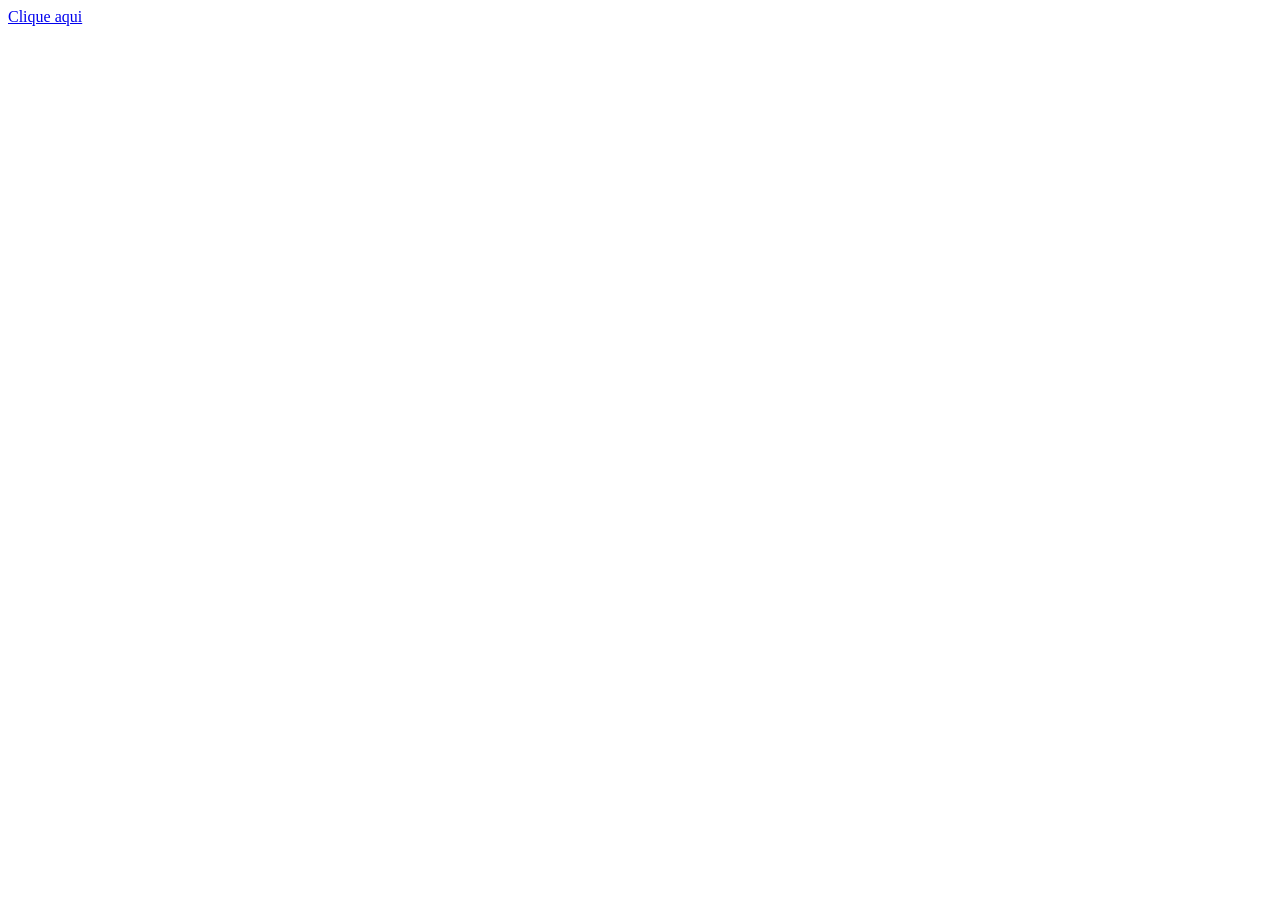
==== index.html @ 82bde650 "update og info" ====
<!DOCTYPE html>
<html lang="pt-BR">
<head>
    <meta charset="UTF-8">
    <meta name="viewport" content="width=device-width, initial-scale=1.0">
    <meta property="og:locale" content="pt_BR">
	<meta property="og:type" content="article">
    <meta property="og:site_name" content="Patos à Esquerda">
    <meta property="article:publisher" content="https://www.facebook.com/Patos-%c3%a0-Esquerda-102061168436170/">
    <meta name="author" content="Patos à Esquerda">
	<meta property="og:title" content="Patos à Esquerda">
	<meta property="og:description" content="O Patos à Esquerda nasceu da iniciativa de um grupo de trabalhadores e trabalhadoras de diferentes áreas, alguns com militância prévia no amplo espectro da esquerda local que se formou após as &quot;Jornadas de Junho&quot; de 2013. Individual ou coletivamente, estivemos presentes no &quot;Ocupa Guiomar&quot; e no &quot;Ocupa M.B.&quot;, em 2016, nas mobilizações pela paralisação nacional, em 2017, no #Elenão, em 2018, e, mais recentemente, no Ato Político-Cultural &quot;Aliança por qual Brasil?&quot;, em 2020. A partir da participação nestas movimentações, fortaleceu-se a ideia de que as mudanças que almejamos demandavam um órgão periódico por meio do qual pudéssemos nos articular internamente e fazer a ponte com o restante da população trabalhadora.">
    <meta property="og:url" content="https://patos-a-esquerda.github.io">
    <meta property="og:logo" content="https://patos-a-esquerda.github.io/res/img/pae-banner.png">
	<meta property="og:image" content="https://patos-a-esquerda.github.io/res/img/pae-banner.png">
	<meta property="og:image:width" content="1200">
	<meta property="og:image:height" content="630">
	<meta property="og:image:type" content="image/png">
    <meta property="og:updated_time" content="1769451690">

    <title>Patos à Esquerda</title>
</head>
<body>
    <a href="chora-nao-vou-ligar-bolsonaro-e-generais-golpistas-na-prisao/">Clique aqui</a>
</body>
</html>
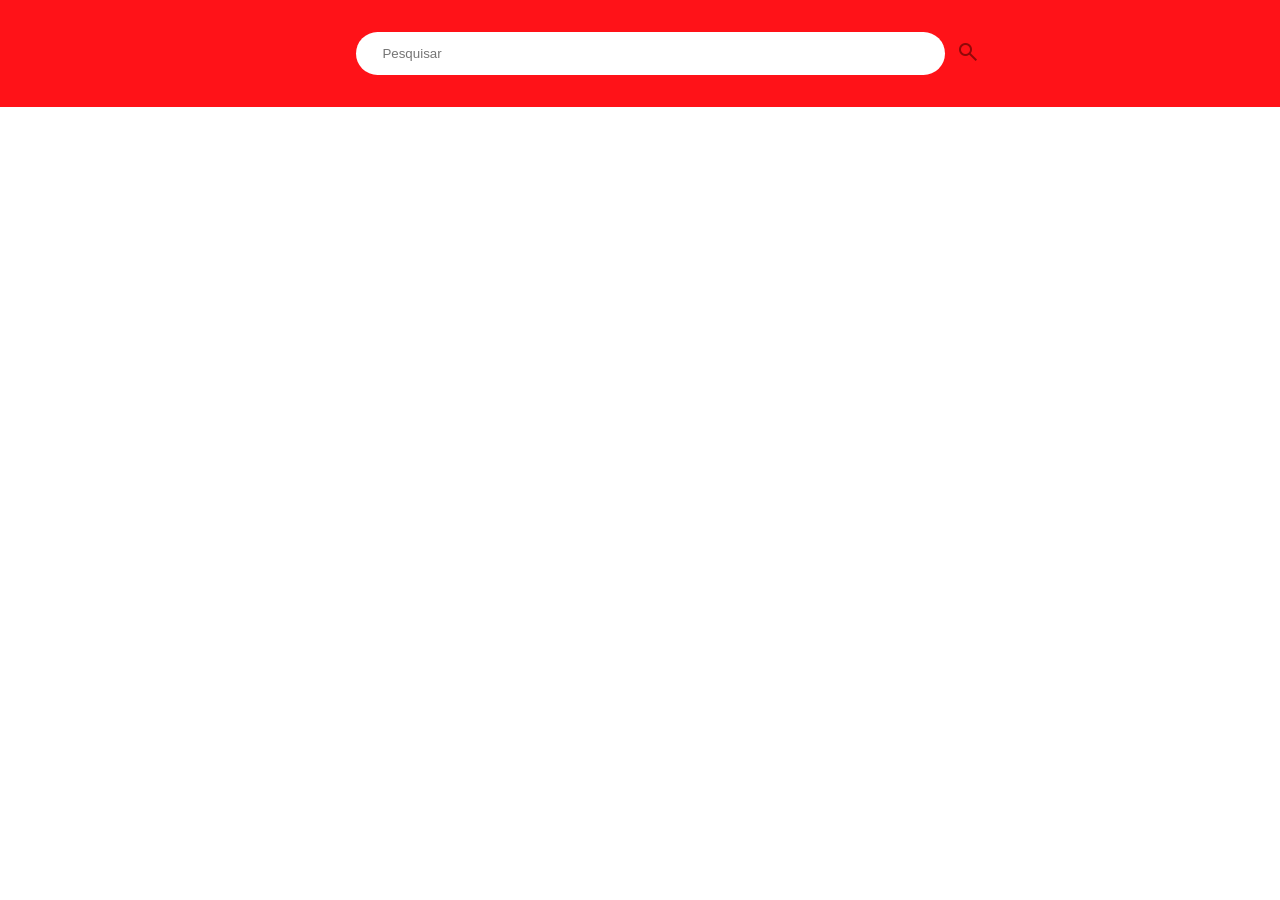
==== commit 536d6572: "search bar and search queries" ====
--- a/index.html
+++ b/index.html
@@ -11,16 +11,28 @@
 	<meta property="og:title" content="Patos à Esquerda">
 	<meta property="og:description" content="O Patos à Esquerda nasceu da iniciativa de um grupo de trabalhadores e trabalhadoras de diferentes áreas, alguns com militância prévia no amplo espectro da esquerda local que se formou após as &quot;Jornadas de Junho&quot; de 2013. Individual ou coletivamente, estivemos presentes no &quot;Ocupa Guiomar&quot; e no &quot;Ocupa M.B.&quot;, em 2016, nas mobilizações pela paralisação nacional, em 2017, no #Elenão, em 2018, e, mais recentemente, no Ato Político-Cultural &quot;Aliança por qual Brasil?&quot;, em 2020. A partir da participação nestas movimentações, fortaleceu-se a ideia de que as mudanças que almejamos demandavam um órgão periódico por meio do qual pudéssemos nos articular internamente e fazer a ponte com o restante da população trabalhadora.">
     <meta property="og:url" content="https://patos-a-esquerda.github.io">
-    <meta property="og:logo" content="https://patos-a-esquerda.github.io/res/img/pae-banner.png">
-	<meta property="og:image" content="https://patos-a-esquerda.github.io/res/img/pae-banner.png">
-	<meta property="og:image:width" content="1200">
-	<meta property="og:image:height" content="630">
-	<meta property="og:image:type" content="image/png">
-    <meta property="og:updated_time" content="1769451690">
+    <meta property="og:logo" content="https://patos-a-esquerda.github.io/res/img/og-img.jpg">
+	<meta property="og:image" content="https://patos-a-esquerda.github.io/res/img/og-img.jpg">
+	<meta property="og:image:width" content="840">
+	<meta property="og:image:height" content="441">
+	<meta property="og:image:type" content="image/jpg">
+    <meta property="og:updated_time" content="1769453113">
+
+    <!-- import -->
+    <link rel="stylesheet" href="res/css/search-form.css">
+    <!-- icons google -->
+    <link rel="stylesheet" href="https://fonts.googleapis.com/css2?family=Material+Symbols+Outlined:opsz,wght,FILL,GRAD@20..48,100..700,0..1,-50..200&icon_names=search" />
 
     <title>Patos à Esquerda</title>
 </head>
 <body>
-    <a href="chora-nao-vou-ligar-bolsonaro-e-generais-golpistas-na-prisao/">Clique aqui</a>
+    <section id="search-section">
+        <div>
+            <input type="text" placeholder="Pesquisar">
+            <button><span class="material-symbols-outlined">search</span></button>
+        </div>
+    </section>
+
+    <script src="res/js/searchForm.js"></script>
 </body>
 </html>
--- a/res/css/search-form.css
+++ b/res/css/search-form.css
@@ -0,0 +1,36 @@
+@import url(main.css);
+
+#search-section {
+    background-color: var(--search-bg-color);
+    width: 100%;
+    padding: 2em;
+}
+
+#search-section div {
+    display: flex;
+    justify-content: space-evenly;
+    width: 50%;
+    margin: auto;
+}
+
+#search-section div input {
+    border-radius: 24px;
+    width: 92%;
+    box-sizing: border-box;
+    padding: 0 2em;
+    border: 1px solid var(--search-border-bar-color);
+}
+
+#search-section div button {
+    border: none;
+    background: none;
+    color: var(--search-button-color);
+    text-decoration: none;
+    padding: 8px;
+    box-sizing: border-box;
+    cursor: pointer;
+}
+
+#search-section div button:active {
+    color: var(--search-button-active-color);
+}
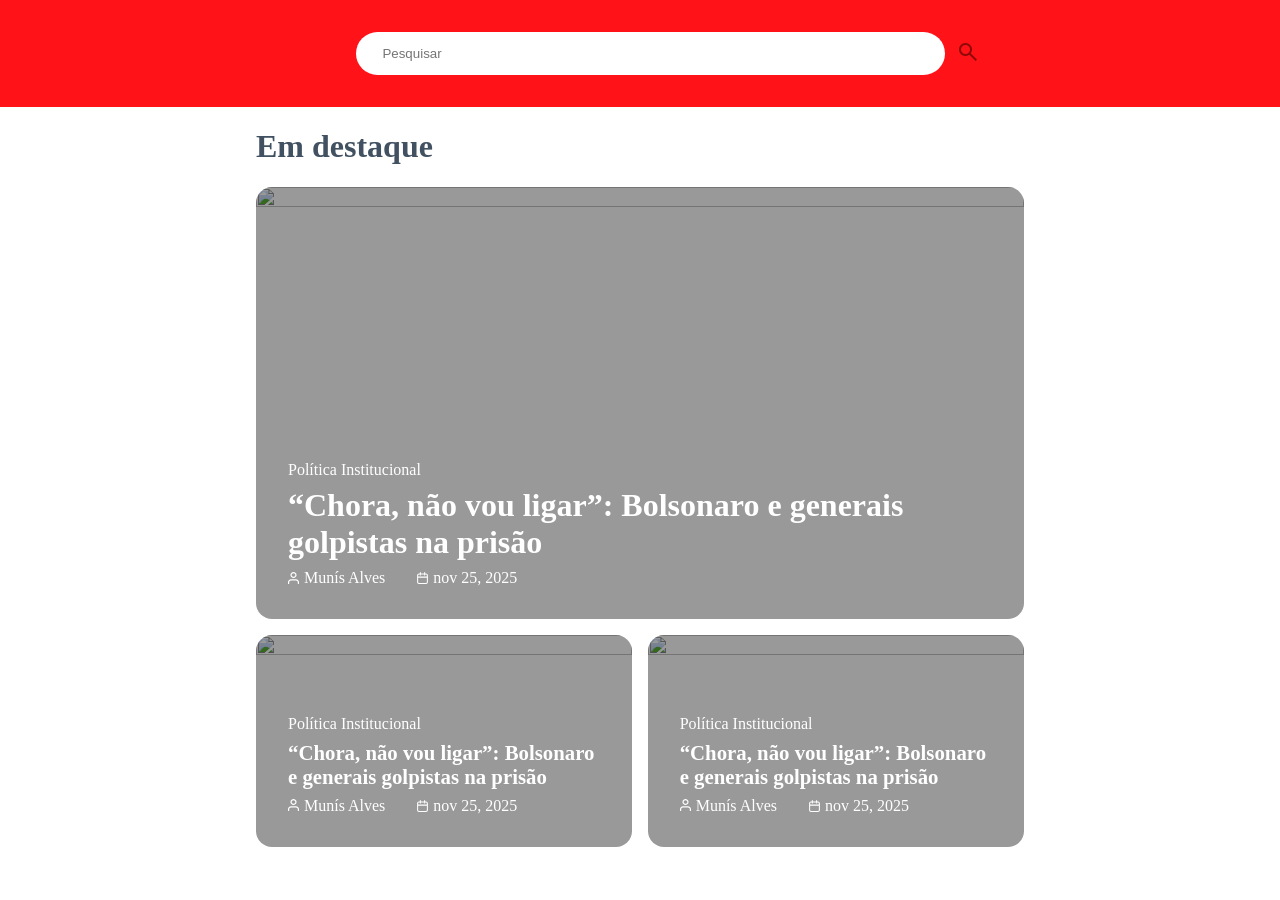
==== commit 07f9519f: "projetando a visão index" ====
--- a/index.html
+++ b/index.html
@@ -20,6 +20,7 @@
 
     <!-- import -->
     <link rel="stylesheet" href="res/css/search-form.css">
+    <link rel="stylesheet" href="res/css/featured.css">
     <!-- icons google -->
     <link rel="stylesheet" href="https://fonts.googleapis.com/css2?family=Material+Symbols+Outlined:opsz,wght,FILL,GRAD@20..48,100..700,0..1,-50..200&icon_names=search" />
 
@@ -33,6 +34,50 @@
         </div>
     </section>
 
+    <main>
+        <h1>Em destaque</h1>
+
+        <section id="featured-section">
+            <a class="ft-card" href="chora-nao-vou-ligar-bolsonaro-e-generais-golpistas-na-prisao">
+                <img src="http://picsum.photos/1920/1080">
+                <div class="ft-area"></div>
+                <div class="ft-info">
+                    <span class="ft-category">Política Institucional</span>
+                    <span class="ft-title">“Chora, não vou ligar”: Bolsonaro e generais golpistas na prisão</span>
+                    <ul>
+                        <li class="ft-author">Munís Alves</li>
+                        <li class="ft-ts">nov 25, 2025</li>
+                    </ul>
+                </div>
+            </a>
+
+            <div class="ft-card">
+                <img src="http://picsum.photos/1170/530">
+                <div class="ft-area"></div>
+                <div class="ft-info">
+                    <span class="ft-category">Política Institucional</span>
+                    <span class="ft-title">“Chora, não vou ligar”: Bolsonaro e generais golpistas na prisão</span>
+                    <ul>
+                        <li class="ft-author">Munís Alves</li>
+                        <li class="ft-ts">nov 25, 2025</li>
+                    </ul>
+                </div>
+            </div>
+
+            <div class="ft-card">
+                <img src="http://picsum.photos/1170/530">
+                <div class="ft-area"></div>
+                <div class="ft-info">
+                    <span class="ft-category">Política Institucional</span>
+                    <span class="ft-title">“Chora, não vou ligar”: Bolsonaro e generais golpistas na prisão</span>
+                    <ul>
+                        <li class="ft-author">Munís Alves</li>
+                        <li class="ft-ts">nov 25, 2025</li>
+                    </ul>
+                </div>
+            </div>
+        </section>
+    </main>
     <script src="res/js/searchForm.js"></script>
 </body>
 </html>
--- a/res/css/featured.css
+++ b/res/css/featured.css
@@ -0,0 +1,87 @@
+#featured-section {
+    display: flex;
+    margin: 16px auto;
+    flex-wrap: wrap;
+    gap: 16px 2%;
+}
+
+.ft-card {
+    border-radius: 16px;
+    overflow: hidden;
+    cursor: pointer;
+}
+
+.ft-card img {
+    display: block;
+    width: 100%;
+    aspect-ratio: 16 / 9;
+    object-fit: cover;
+    transition: transform 0.1s ease-in;
+}
+
+.ft-card:hover img {
+    transform: rotate(5deg) scale(1.2);
+}
+
+.ft-card:first-child {
+    flex: 0 0 100%;
+    width: 100%;
+}
+
+.ft-card:not(:first-child) {
+    width: 49%;
+    box-sizing: border-box;
+}
+
+/* positions */
+
+.ft-card {
+    position: relative;
+}
+
+.ft-area {
+    position: absolute;
+    top: 0;
+    width: 100%;
+    height: 100%;
+    background-color: rgba(0, 0, 0, 0.4);
+}
+
+.ft-info {
+    display: flex;
+    flex-direction: column;
+    gap: 8px;
+    position: absolute;
+    bottom: 0;
+    padding: 2em;
+    color: white;
+}
+
+.ft-card .ft-title {
+    font-weight: bold;
+    font-size: 2em;
+}
+
+.ft-card:not(:first-child) .ft-title {
+    font-size: 1.3em;
+}
+
+.ft-info ul {
+    display: flex;
+    gap: 32px;
+    list-style: none;
+    padding: 0;
+    margin: 0;
+}
+
+.ft-info .ft-author {
+    padding-left: 1em;
+    background: url(../icons/author-icon.svg) no-repeat left center;
+    background-size: 0.7em;
+}
+
+.ft-info .ft-ts {
+    padding-left: 1em;
+    background: url(../icons/timestamp-icon.svg) no-repeat left center;
+    background-size: 0.7em;
+}
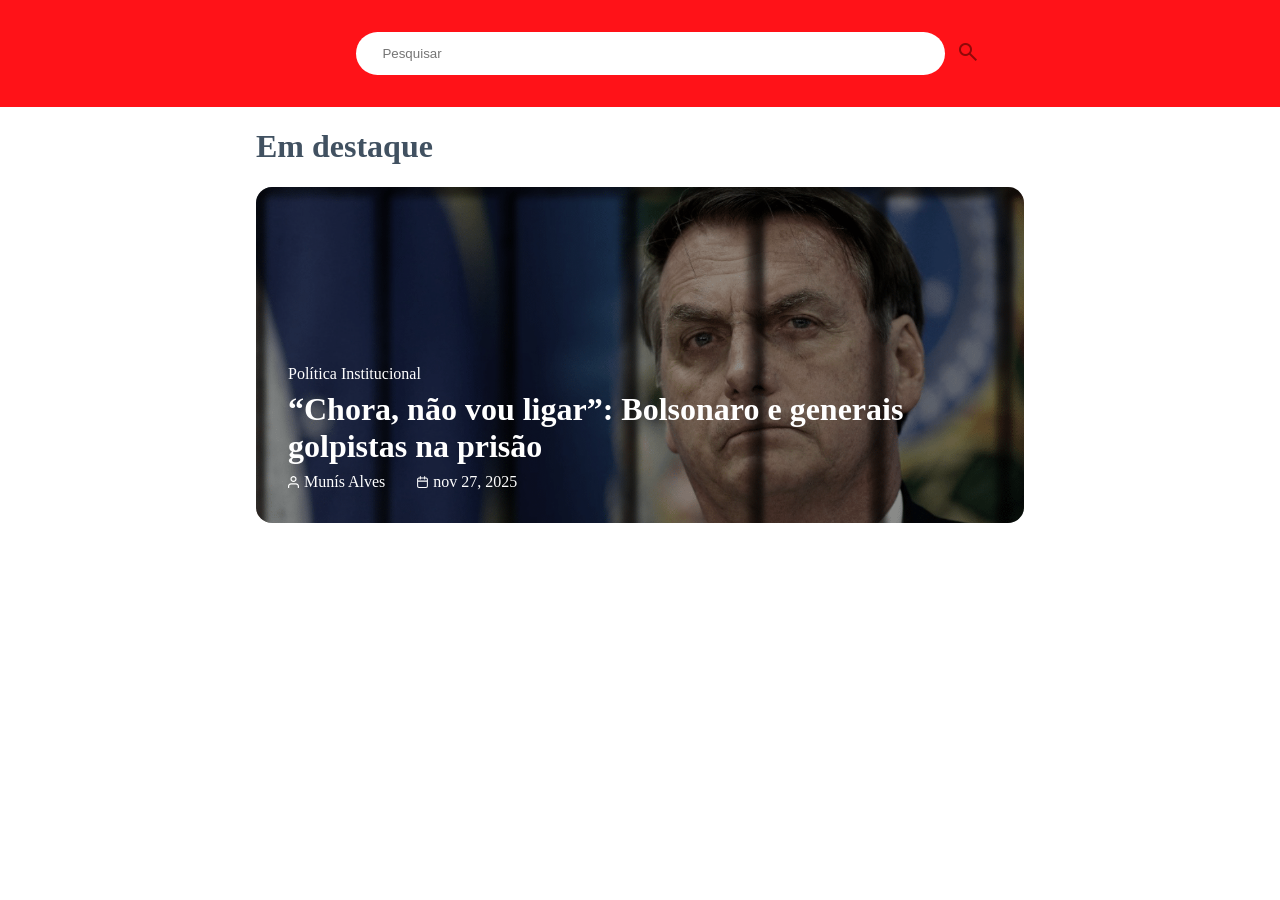
==== commit 7a95637a: "building featured section with real content" ====
--- a/index.html
+++ b/index.html
@@ -35,49 +35,15 @@
     </section>
 
     <main>
+        <!-- Conteúdo de destaque -->
         <h1>Em destaque</h1>
+        <section id="featured-section"></section>
+    </main>
 
-        <section id="featured-section">
-            <a class="ft-card" href="chora-nao-vou-ligar-bolsonaro-e-generais-golpistas-na-prisao">
-                <img src="http://picsum.photos/1920/1080">
-                <div class="ft-area"></div>
-                <div class="ft-info">
-                    <span class="ft-category">Política Institucional</span>
-                    <span class="ft-title">“Chora, não vou ligar”: Bolsonaro e generais golpistas na prisão</span>
-                    <ul>
-                        <li class="ft-author">Munís Alves</li>
-                        <li class="ft-ts">nov 25, 2025</li>
-                    </ul>
-                </div>
-            </a>
-
-            <div class="ft-card">
-                <img src="http://picsum.photos/1170/530">
-                <div class="ft-area"></div>
-                <div class="ft-info">
-                    <span class="ft-category">Política Institucional</span>
-                    <span class="ft-title">“Chora, não vou ligar”: Bolsonaro e generais golpistas na prisão</span>
-                    <ul>
-                        <li class="ft-author">Munís Alves</li>
-                        <li class="ft-ts">nov 25, 2025</li>
-                    </ul>
-                </div>
-            </div>
-
-            <div class="ft-card">
-                <img src="http://picsum.photos/1170/530">
-                <div class="ft-area"></div>
-                <div class="ft-info">
-                    <span class="ft-category">Política Institucional</span>
-                    <span class="ft-title">“Chora, não vou ligar”: Bolsonaro e generais golpistas na prisão</span>
-                    <ul>
-                        <li class="ft-author">Munís Alves</li>
-                        <li class="ft-ts">nov 25, 2025</li>
-                    </ul>
-                </div>
-            </div>
-        </section>
-    </main>
+    <script src="res/js/authorsMetadata.js"></script>
+    <script src="res/js/categoriesMetadata.js"></script>
+    <script src="res/js/pagesMetada.js"></script>
+    <script src="res/js/featuredContent.js"></script>
     <script src="res/js/searchForm.js"></script>
 </body>
 </html>
--- a/res/css/featured.css
+++ b/res/css/featured.css
@@ -14,7 +14,7 @@
 .ft-card img {
     display: block;
     width: 100%;
-    aspect-ratio: 16 / 9;
+    aspect-ratio: 16 / 7;
     object-fit: cover;
     transition: transform 0.1s ease-in;
 }
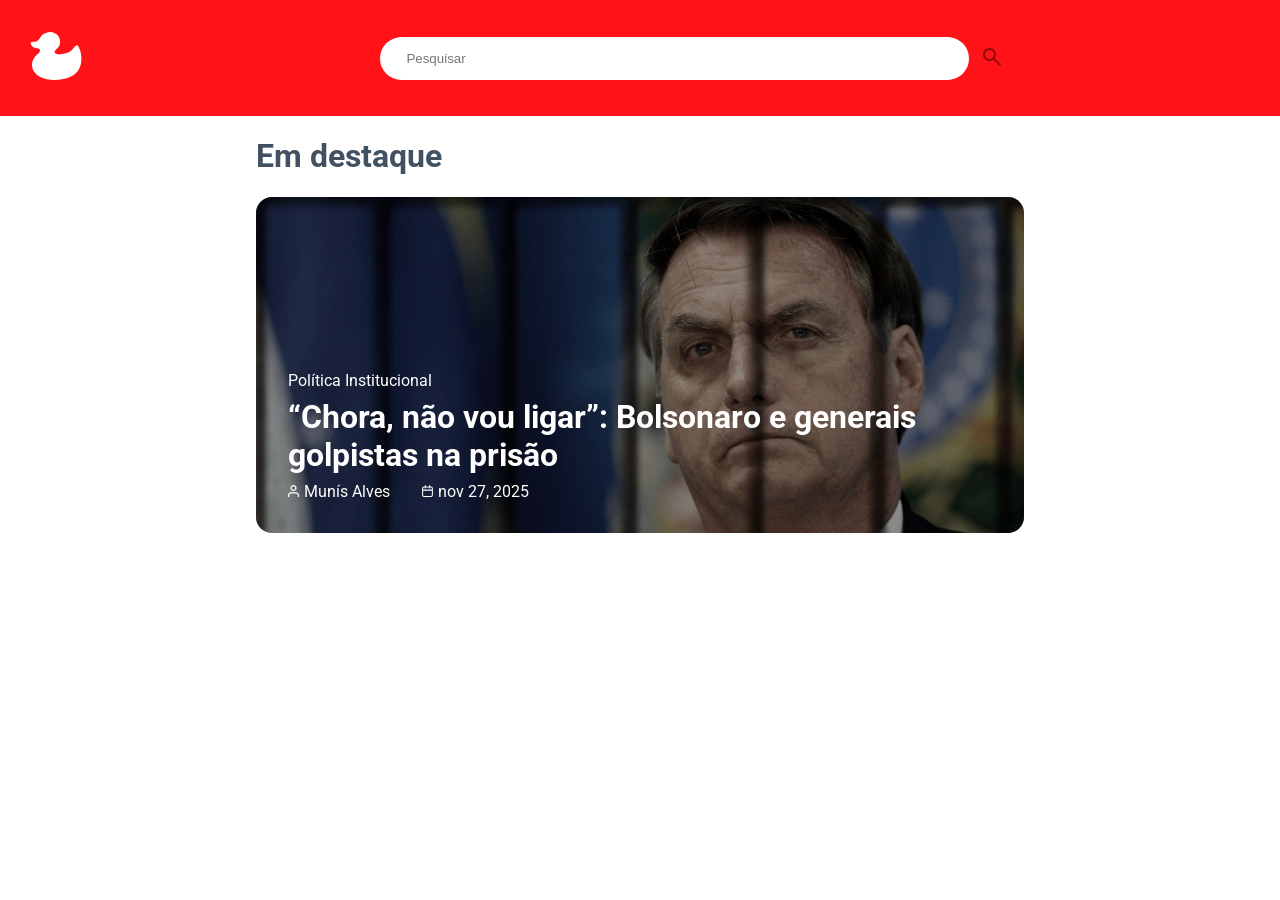
==== commit 6486d48d: "adding pae-logo" ====
--- a/index.html
+++ b/index.html
@@ -28,6 +28,7 @@
 </head>
 <body>
     <section id="search-section">
+        <a href="/"><img class="pae-logo" src="res/img/pae-logo.svg"></a>
         <div>
             <input type="text" placeholder="Pesquisar">
             <button><span class="material-symbols-outlined">search</span></button>
--- a/res/css/search-form.css
+++ b/res/css/search-form.css
@@ -1,9 +1,14 @@
 @import url(main.css);
 
 #search-section {
+    display: flex;
     background-color: var(--search-bg-color);
     width: 100%;
-    padding: 2em;
+    padding: 1em;
+}
+
+.pae-logo {
+    width: 5em;
 }
 
 #search-section div {
